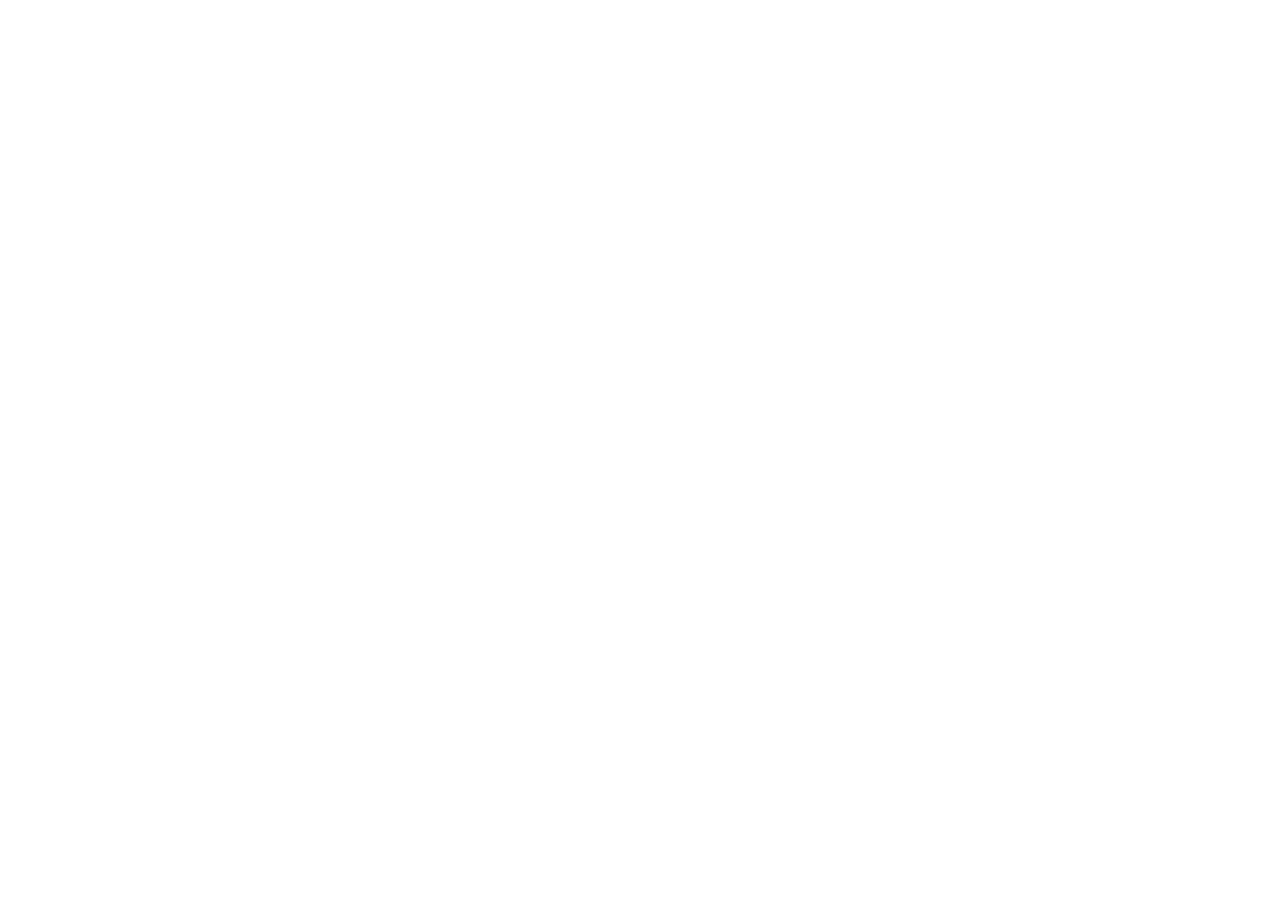
==== covid website/index.html @ fc38debd "covid" ====
<!DOCTYPE html>
<html lang="en">
<head>
    <meta charset="UTF-8">
    <meta name="viewport" content="width=device-width, initial-scale=1.0">
    <title>Document</title>
</head>
<body>
     <div class="main" id="maindiv">

     </div>
</body>
</html>
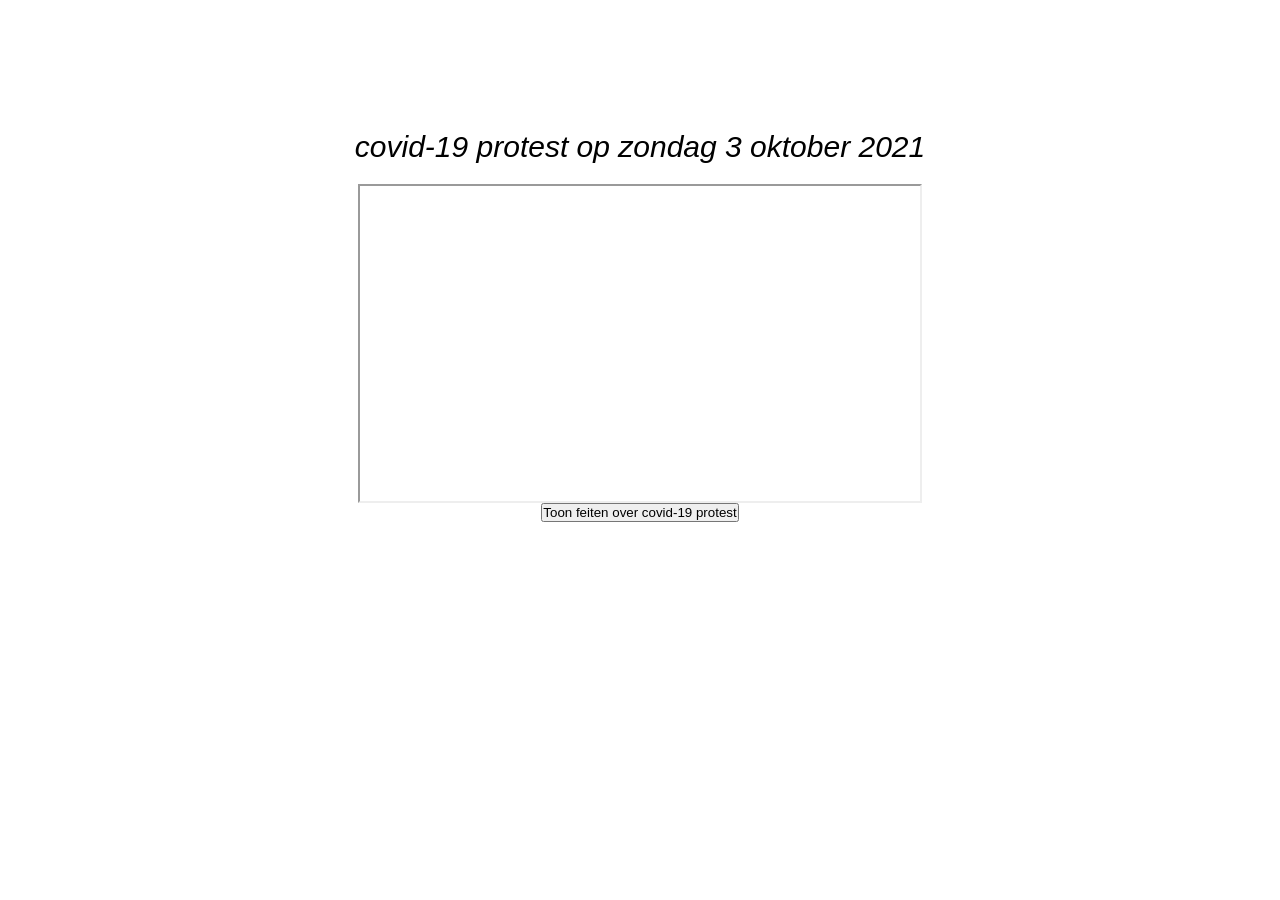
==== commit eeb72612: "Add files via upload" ====
--- a/covid website/index.html
+++ b/covid website/index.html
@@ -1,13 +1,23 @@
-<!DOCTYPE html>
-<html lang="en">
-<head>
-    <meta charset="UTF-8">
-    <meta name="viewport" content="width=device-width, initial-scale=1.0">
-    <title>Document</title>
-</head>
-<body>
-     <div class="main" id="maindiv">
-
-     </div>
-</body>
-</html>+<!DOCTYPE html>
+<html lang="en">
+<head>
+    <meta charset="UTF-8">
+    <meta name="viewport" content="width=device-width, initial-scale=1.0">
+    <title>Document</title>
+    <link rel="stylesheet" href="style.css">
+</head>
+<body>
+     <div class="main" id="maindiv">
+        <h1>covid-19 protest op zondag 3 oktober 2021</h1>
+        <div class="video-container">
+            <iframe width="560" height="315" src="https://www.youtube.com/embed/d2A0nO3dnF0" title="YouTube video player" allow="accelerometer; autoplay; clipboard-write; encrypted-media; gyroscope; picture-in-picture" allowfullscreen></iframe>
+        </div>
+        <div class="interactive">
+            <button id="infoBtn">Toon feiten over covid-19 protest</button>
+            <div id="facts"></div>
+        </div>
+     </div>
+     <script src="main.js" defer></script>
+    
+</body>
+</html>
--- a/covid website/style.css
+++ b/covid website/style.css
@@ -0,0 +1,47 @@
+*{
+    padding: 0;
+    margin: 0;
+}
+
+html{
+    font-size: 62.5%;
+}
+
+
+h1 {
+    text-align: center;
+    font-family: Arial, Helvetica, sans-serif;
+    font-size: 3rem;
+    font-style: italic;
+    font-weight: 200;
+    padding-top: 3rem;
+}
+
+
+iframe {
+    display: block;
+    margin: 2rem auto 0 auto;
+    width: 100%;
+    max-width: 560px;
+    height: auto;
+    aspect-ratio: 16 / 9;
+}
+
+
+@media (max-width: 600px) {
+    h1 {
+        font-size: 2rem;
+        padding-top: 1.5rem;
+    }
+}
+
+
+.main{
+    margin-top: 10rem;
+}
+
+.interactive{
+    display: flex;
+    align-items: center;
+    justify-content: center;
+}
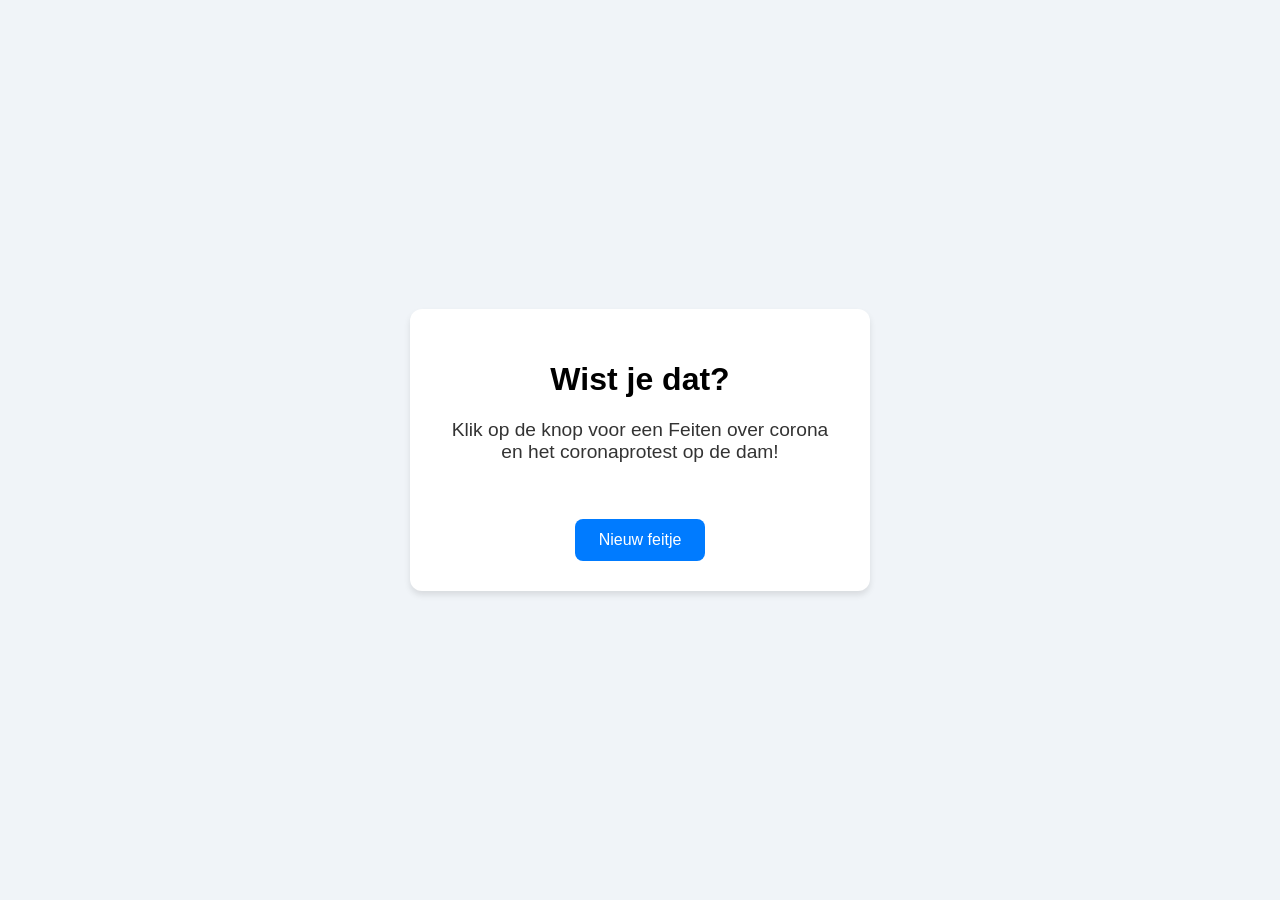
==== commit 6cbbc3e2: "Add files via upload" ====
--- a/covid website/index.html
+++ b/covid website/index.html
@@ -1,23 +1,23 @@
 <!DOCTYPE html>
-<html lang="en">
+<html lang="nl">
 <head>
     <meta charset="UTF-8">
-    <meta name="viewport" content="width=device-width, initial-scale=1.0">
-    <title>Document</title>
+    <title>Willekeurige Feitjes</title>
+    
     <link rel="stylesheet" href="style.css">
 </head>
 <body>
-     <div class="main" id="maindiv">
-        <h1>covid-19 protest op zondag 3 oktober 2021</h1>
-        <div class="video-container">
-            <iframe width="560" height="315" src="https://www.youtube.com/embed/d2A0nO3dnF0" title="YouTube video player" allow="accelerometer; autoplay; clipboard-write; encrypted-media; gyroscope; picture-in-picture" allowfullscreen></iframe>
-        </div>
-        <div class="interactive">
-            <button id="infoBtn">Toon feiten over covid-19 protest</button>
-            <div id="facts"></div>
-        </div>
-     </div>
-     <script src="main.js" defer></script>
+
+    <div class="container">
+        <h1>Wist je dat?</h1>
+        
+        <p id="feitje">Klik op de knop voor een Feiten over corona en het coronaprotest op de dam!</p>
+        
+        <button onclick="nieuwFeit()">Nieuw feitje</button>
+    </div>
+
     
+    <script src="main.js"></script>
 </body>
 </html>
+
--- a/covid website/style.css
+++ b/covid website/style.css
@@ -1,47 +1,43 @@
-*{
-    padding: 0;
+
+body {
+    font-family: 'Segoe UI', Tahoma, Geneva, Verdana, sans-serif;
+    background-color: #f0f4f8;
+    display: flex;
+    justify-content: center;
+    align-items: center;
+    height: 100vh;
     margin: 0;
 }
 
-html{
-    font-size: 62.5%;
+
+.container {
+    background-color: #ffffff;
+    padding: 30px;
+    border-radius: 12px;
+    box-shadow: 0 4px 6px rgba(0,0,0,0.1);
+    text-align: center;
+    max-width: 400px;
 }
 
 
-h1 {
-    text-align: center;
-    font-family: Arial, Helvetica, sans-serif;
-    font-size: 3rem;
-    font-style: italic;
-    font-weight: 200;
-    padding-top: 3rem;
+p {
+    font-size: 1.2rem;
+    color: #333333;
+    min-height: 80px; 
 }
 
 
-iframe {
-    display: block;
-    margin: 2rem auto 0 auto;
-    width: 100%;
-    max-width: 560px;
-    height: auto;
-    aspect-ratio: 16 / 9;
+button {
+    background-color: #007bff;
+    color: white;
+    border: none;
+    padding: 12px 24px;
+    font-size: 1rem;
+    border-radius: 8px;
+    cursor: pointer;
+    transition: background-color 0.2s;
 }
 
-
-@media (max-width: 600px) {
-    h1 {
-        font-size: 2rem;
-        padding-top: 1.5rem;
-    }
+button:hover {
+    background-color: #0056b3;
 }
-
-
-.main{
-    margin-top: 10rem;
-}
-
-.interactive{
-    display: flex;
-    align-items: center;
-    justify-content: center;
-}
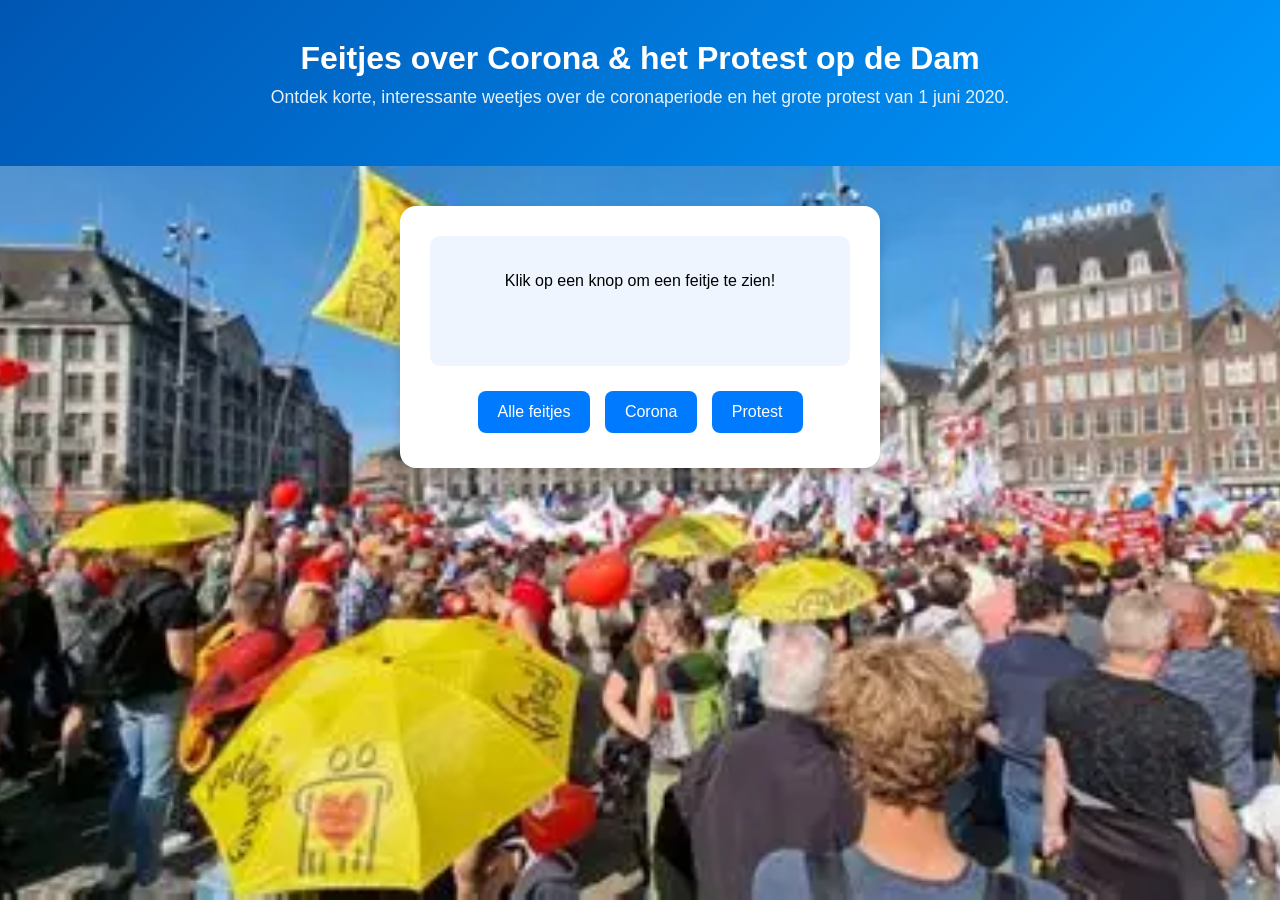
==== commit 693938f9: "lucas" ====
--- a/covid website/index.html
+++ b/covid website/index.html
@@ -1,23 +1,31 @@
-<!DOCTYPE html>
-<html lang="nl">
-<head>
-    <meta charset="UTF-8">
-    <title>Willekeurige Feitjes</title>
-    
-    <link rel="stylesheet" href="style.css">
-</head>
-<body>
-
-    <div class="container">
-        <h1>Wist je dat?</h1>
-        
-        <p id="feitje">Klik op de knop voor een Feiten over corona en het coronaprotest op de dam!</p>
-        
-        <button onclick="nieuwFeit()">Nieuw feitje</button>
-    </div>
-
-    
-    <script src="main.js"></script>
-</body>
-</html>
-
+<!DOCTYPE html>
+<html lang="nl">
+<head>
+    <meta charset="UTF-8">
+    <title>Corona & Protest Feitjes – 1 juni 2020</title>
+    <link rel="stylesheet" href="style.css">
+</head>
+<body>
+
+    <header class="hero">
+        <h1>Feitjes over Corona & het Protest op de Dam</h1>
+        <p class="subtitle">Ontdek korte, interessante weetjes over de coronaperiode en het grote protest van 1 juni 2020.</p>
+    </header>
+
+    <div class="container">
+        <div id="feit-box">
+            <p id="feitje">Klik op een knop om een feitje te zien!</p>
+        </div>
+
+        <div class="buttons">
+            <button onclick="nieuwFeit()">Alle feitjes</button>
+            <button onclick="filterFeit('corona')">Corona</button>
+            <button onclick="filterFeit('protest')">Protest</button>
+        </div>
+    </div>
+
+    <script src="main.js"></script>
+</body>
+</html>
+
+
--- a/covid website/style.css
+++ b/covid website/style.css
@@ -1,43 +1,76 @@
-
-body {
-    font-family: 'Segoe UI', Tahoma, Geneva, Verdana, sans-serif;
-    background-color: #f0f4f8;
-    display: flex;
-    justify-content: center;
-    align-items: center;
-    height: 100vh;
-    margin: 0;
-}
-
-
-.container {
-    background-color: #ffffff;
-    padding: 30px;
-    border-radius: 12px;
-    box-shadow: 0 4px 6px rgba(0,0,0,0.1);
-    text-align: center;
-    max-width: 400px;
-}
-
-
-p {
-    font-size: 1.2rem;
-    color: #333333;
-    min-height: 80px; 
-}
-
-
-button {
-    background-color: #007bff;
-    color: white;
-    border: none;
-    padding: 12px 24px;
-    font-size: 1rem;
-    border-radius: 8px;
-    cursor: pointer;
-    transition: background-color 0.2s;
-}
-
-button:hover {
-    background-color: #0056b3;
-}
+
+body {
+    font-family: 'Segoe UI', Tahoma, Geneva, Verdana, sans-serif;
+    background-image: url("image.png");
+    background-size: cover;
+    background-position: center;
+    background-attachment: fixed;
+    background-repeat: no-repeat;
+    margin: 0;
+}
+
+
+
+
+.hero {
+    background: linear-gradient(135deg, #0056b3, #0099ff);
+    color: white;
+    text-align: center;
+    padding: 40px 20px;
+}
+
+.hero h1 {
+    margin: 0;
+    font-size: 2rem;
+}
+
+.subtitle {
+    margin-top: 10px;
+    font-size: 1.1rem;
+    opacity: 0.9;
+}
+
+
+.container {
+    background-color: #ffffff;
+    padding: 30px;
+    border-radius: 16px;
+    box-shadow: 0 6px 12px rgba(0,0,0,0.15);
+    text-align: center;
+    max-width: 420px;
+    margin: 40px auto;
+}
+
+#feit-box {
+    background: #eef5ff;
+    padding: 20px;
+    border-radius: 10px;
+    margin-bottom: 20px;
+    min-height: 90px;
+    transition: 0.3s;
+}
+
+.fade {
+    animation: fadeIn 0.5s ease-in-out;
+}
+
+@keyframes fadeIn {
+    from { opacity: 0; transform: translateY(5px); }
+    to { opacity: 1; transform: translateY(0); }
+}
+
+button {
+    background-color: #007bff;
+    color: white;
+    border: none;
+    padding: 12px 20px;
+    font-size: 1rem;
+    border-radius: 8px;
+    cursor: pointer;
+    margin: 5px;
+    transition: 0.2s;
+}
+
+button:hover {
+    background-color: #0056b3;
+}
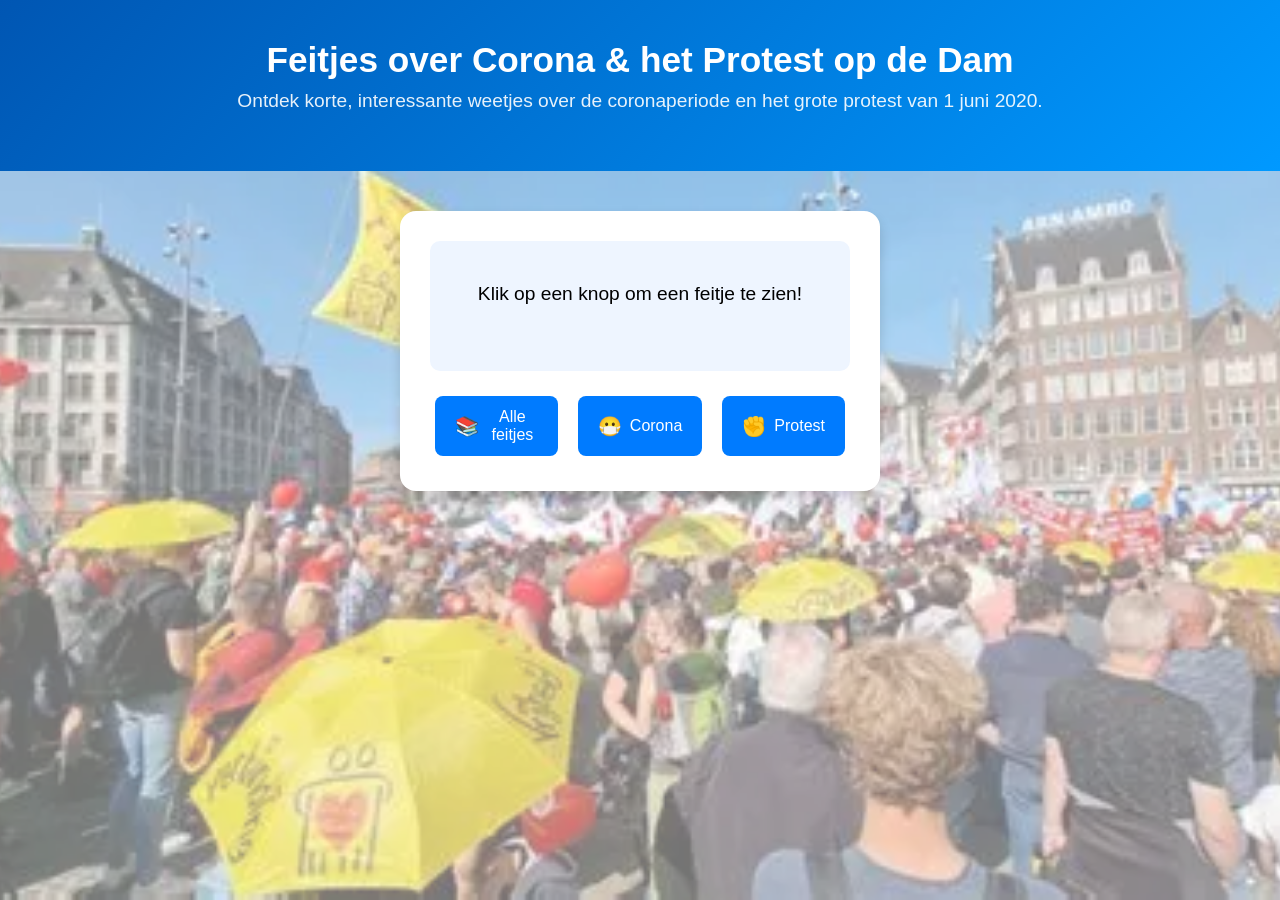
==== commit f5f62617: "'lucas'" ====
--- a/covid website/index.html
+++ b/covid website/index.html
@@ -2,6 +2,7 @@
 <html lang="nl">
 <head>
     <meta charset="UTF-8">
+    <meta name="viewport" content="width=device-width, initial-scale=1.0">
     <title>Corona & Protest Feitjes – 1 juni 2020</title>
     <link rel="stylesheet" href="style.css">
 </head>
@@ -17,11 +18,12 @@
             <p id="feitje">Klik op een knop om een feitje te zien!</p>
         </div>
 
-        <div class="buttons">
-            <button onclick="nieuwFeit()">Alle feitjes</button>
-            <button onclick="filterFeit('corona')">Corona</button>
-            <button onclick="filterFeit('protest')">Protest</button>
+       <div class="button-row">
+            <button data-filter="all"><span class="icon">📚</span>Alle feitjes</button>
+            <button data-filter="corona"><span class="icon">😷</span>Corona</button>
+            <button data-filter="protest"><span class="icon">✊</span>Protest</button>
         </div>
+
     </div>
 
     <script src="main.js"></script>
--- a/covid website/style.css
+++ b/covid website/style.css
@@ -1,7 +1,73 @@
 
+/* --- MOBIEL EERST (ALLE TELEFOONS, OOK iPHONE SE) --- */
+@media (max-width: 600px) {
+
+    body {
+        background-attachment: scroll;
+        background-position: center;
+        background-size: cover;
+        margin: 0;
+    }
+
+    .hero {
+        padding: 30px 15px;
+        text-align: center;
+    }
+
+    .hero h1 {
+        font-size: 2rem;
+        line-height: 1.2;
+        margin: 0;
+    }
+
+    .subtitle {
+        font-size: 1.1rem;
+        opacity: 0.95;
+    }
+
+    .container {
+        max-width: 100%;
+        margin: 18px auto;
+        padding: 24px;
+        border-radius: 16px;
+        text-align: center;
+    }
+
+    #feit-box {
+        background: #eef5ff;
+        padding: 22px;
+        min-height: 90px;
+        font-size: 1.3rem;
+        line-height: 1.6;
+        text-align: center;
+        border-radius: 12px;
+        animation: popIn 0.4s ease-out;
+    }
+
+    /* KNOPPEN ONDER ELKAAR EN GECENTREERD */
+    .button-row {
+        display: flex;
+        flex-direction: column;
+        gap: 14px;
+        align-items: center;
+    }
+
+    .button-row button {
+        width: 100%;
+        max-width: 320px;
+        padding: 16px;
+        font-size: 1.2rem;
+        border-radius: 12px;
+        text-align: center;
+    }
+}
+
+/* --- DESKTOP / GROTE SCHERMEN --- */
+
+/* ALGEMENE STYLING */
 body {
     font-family: 'Segoe UI', Tahoma, Geneva, Verdana, sans-serif;
-    background-image: url("image.png");
+    background-image: url("images/image.png");
     background-size: cover;
     background-position: center;
     background-attachment: fixed;
@@ -9,9 +75,20 @@
     margin: 0;
 }
 
+/* OVERLAY */
+body::before {
+    content: "";
+    position: fixed;
+    top: 0;
+    left: 0;
+    width: 100%;
+    height: 100%;
+    background: rgba(255, 255, 255, 0.45);
+    pointer-events: none;
+    z-index: -1;
+}
 
-
-
+/* HEADER */
 .hero {
     background: linear-gradient(135deg, #0056b3, #0099ff);
     color: white;
@@ -21,16 +98,16 @@
 
 .hero h1 {
     margin: 0;
-    font-size: 2rem;
+    font-size: 2.2rem;
 }
 
 .subtitle {
     margin-top: 10px;
-    font-size: 1.1rem;
+    font-size: 1.2rem;
     opacity: 0.9;
 }
 
-
+/* CONTAINER */
 .container {
     background-color: #ffffff;
     padding: 30px;
@@ -41,24 +118,26 @@
     margin: 40px auto;
 }
 
+/* FEITJES BLOK */
 #feit-box {
     background: #eef5ff;
     padding: 20px;
     border-radius: 10px;
     margin-bottom: 20px;
     min-height: 90px;
-    transition: 0.3s;
+    font-size: 1.2rem;
+    line-height: 1.5;
+    text-align: center;
+    animation: popIn 0.4s ease-out;
 }
 
-.fade {
-    animation: fadeIn 0.5s ease-in-out;
+/* ANIMATIE */
+@keyframes popIn {
+    0% { opacity: 0; transform: scale(0.95); }
+    100% { opacity: 1; transform: scale(1); }
 }
 
-@keyframes fadeIn {
-    from { opacity: 0; transform: translateY(5px); }
-    to { opacity: 1; transform: translateY(0); }
-}
-
+/* BUTTONS */
 button {
     background-color: #007bff;
     color: white;
@@ -69,8 +148,24 @@
     cursor: pointer;
     margin: 5px;
     transition: 0.2s;
+    display: flex;
+    align-items: center;
+    justify-content: center;
 }
 
 button:hover {
     background-color: #0056b3;
 }
+
+/* ICOONTJE */
+button .icon {
+    margin-right: 8px;
+    font-size: 1.2rem;
+}
+
+/* KNOPPEN NAAST ELKAAR OP DESKTOP */
+.button-row {
+    display: flex;
+    justify-content: center;
+    gap: 10px;
+}
